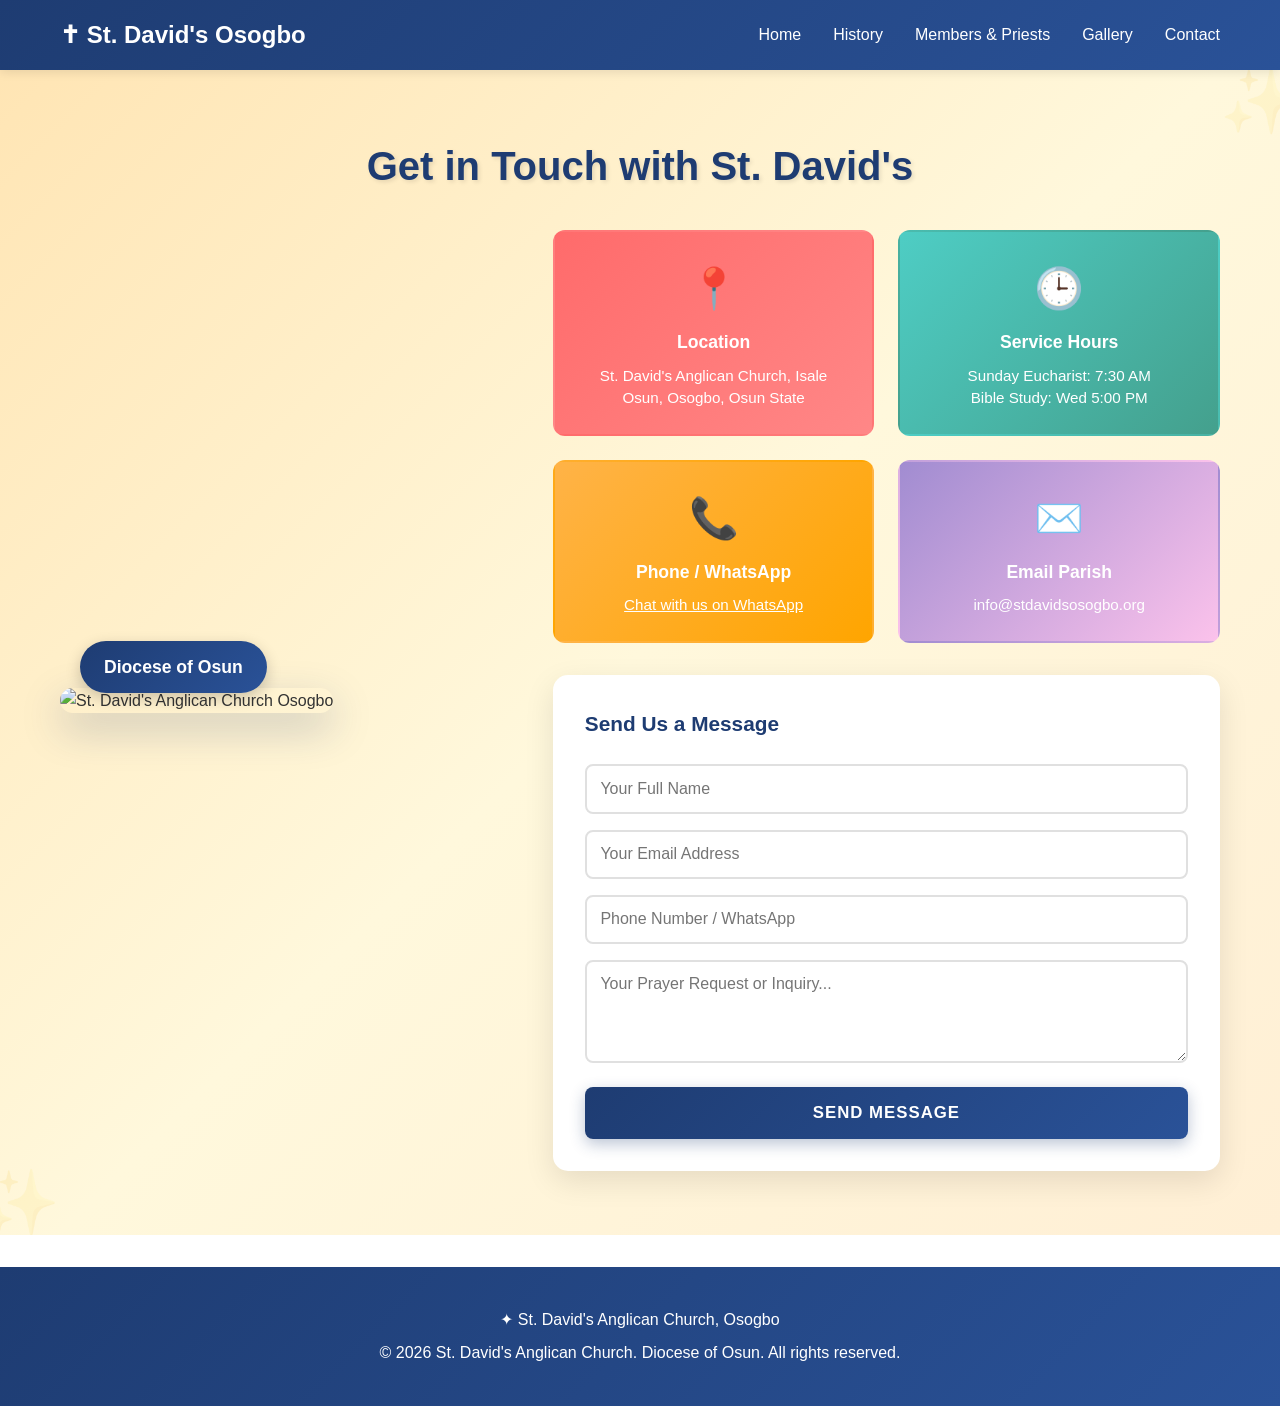
==== contact.html @ afec61a6 "Add missing contact.html with production-ready styling" ====
<!DOCTYPE html>
<html lang="en">
<head>
<meta charset="UTF-8">
<meta name="viewport" content="width=device-width, initial-scale=1.0">
<title>Contact Us — St. David's Anglican Church, Osogbo</title>
<link href="https://fonts.googleapis.com/css2?family=Cormorant+Garamond:ital,wght@0,300;0,400;0,600;1,300;1,400&family=Jost:wght@0,300;0,400;0,500;1,300&display=swap" rel="stylesheet">
<link rel="stylesheet" href="styles.css">
</head>
<body>

<nav class="navbar">
  <div class="nav-container">
    <div class="logo">✝ St. David's Osogbo</div>
    <ul class="nav-links">
      <li><a href="index.html">Home</a></li>
      <li><a href="history.html">History</a></li>
      <li><a href="members.html">Members & Priests</a></li>
      <li><a href="gallery.html">Gallery</a></li>
      <li><a href="contact.html">Contact</a></li>
    </ul>
  </div>
</nav>

<section class="contact">
  <div class="container">
    <h2>Get in Touch with St. David's</h2>
    <div class="contact-wrapper">
      <div class="church-building">
        <img src="https://images.unsplash.com/photo-1543807535-eceef0bc6679?auto=format&fit=crop&w=800&q=80" alt="St. David's Anglican Church Osogbo" class="church-img">
        <div class="church-badge">Diocese of Osun</div>
      </div>
      
      <div class="contact-content">
        <div class="quick-info">
          <div class="info-box info-box-1">
            <div class="info-icon">📍</div>
            <h4>Location</h4>
            <p>St. David's Anglican Church, Isale Osun, Osogbo, Osun State</p>
          </div>
          <div class="info-box info-box-2">
            <div class="info-icon">🕒</div>
            <h4>Service Hours</h4>
            <p>Sunday Eucharist: 7:30 AM<br>Bible Study: Wed 5:00 PM</p>
          </div>
          <div class="info-box info-box-3">
            <div class="info-icon">📞</div>
            <h4>Phone / WhatsApp</h4>
            <p><a href="https://wa.me/2348000000000" target="_blank" style="color:white; text-decoration:underline;">Chat with us on WhatsApp</a></p>
          </div>
          <div class="info-box info-box-4">
            <div class="info-icon">✉️</div>
            <h4>Email Parish</h4>
            <p>info@stdavidsosogbo.org</p>
          </div>
        </div>

        <div class="contact-form-wrapper">
          <h3>Send Us a Message</h3>
          <form class="contact-form" onsubmit="event.preventDefault(); alert('Thank you! Your message has been sent to St. David Parish Office.');">
            <div class="form-group">
              <input type="text" placeholder="Your Full Name" required>
            </div>
            <div class="form-group">
              <input type="email" placeholder="Your Email Address" required>
            </div>
            <div class="form-group">
              <input type="tel" placeholder="Phone Number / WhatsApp">
            </div>
            <div class="form-group">
              <textarea rows="4" placeholder="Your Prayer Request or Inquiry..." required></textarea>
            </div>
            <button type="submit" class="submit-btn-flash">Send Message</button>
          </form>
        </div>
      </div>
    </div>
  </div>
</section>

<footer class="footer">
  <div class="container">
    <p>✦ St. David's Anglican Church, Osogbo</p>
    <p>© 2026 St. David's Anglican Church. Diocese of Osun. All rights reserved.</p>
  </div>
</footer>

</body>
</html>
---- styles.css ----
* {
    margin: 0;
    padding: 0;
    box-sizing: border-box;
}

body {
    font-family: 'Segoe UI', Tahoma, Geneva, Verdana, sans-serif;
    line-height: 1.6;
    color: #333;
}

.container {
    max-width: 1200px;
    margin: 0 auto;
    padding: 0 20px;
}

/* Navigation */
.navbar {
    background: linear-gradient(135deg, #1e3c72 0%, #2a5298 100%);
    color: white;
    padding: 1rem 0;
    position: sticky;
    top: 0;
    z-index: 1000;
    box-shadow: 0 2px 10px rgba(0,0,0,0.1);
}

.nav-container {
    max-width: 1200px;
    margin: 0 auto;
    padding: 0 20px;
    display: flex;
    justify-content: space-between;
    align-items: center;
}

.logo {
    font-size: 1.5rem;
    font-weight: bold;
}

.nav-links {
    display: flex;
    list-style: none;
    gap: 2rem;
}

.nav-links a {
    color: white;
    text-decoration: none;
    transition: opacity 0.3s;
}

.nav-links a:hover {
    opacity: 0.8;
}

/* Hero Section */
.hero {
    display: grid;
    grid-template-columns: 1fr 1fr;
    align-items: center;
    gap: 2rem;
    padding: 4rem 2rem;
    background: #f8f9fa;
    min-height: 500px;
}

.hero-content h1 {
    font-size: 3rem;
    color: #1e3c72;
    margin-bottom: 1rem;
    line-height: 1.2;
}

.hero-content p {
    font-size: 1.3rem;
    color: #666;
    margin-bottom: 2rem;
}

.cta-button {
    background: linear-gradient(135deg, #1e3c72 0%, #2a5298 100%);
    color: white;
    border: none;
    padding: 1rem 2.5rem;
    font-size: 1rem;
    border-radius: 50px;
    cursor: pointer;
    transition: transform 0.3s, box-shadow 0.3s;
}

.cta-button:hover {
    transform: translateY(-2px);
    box-shadow: 0 10px 20px rgba(30, 60, 114, 0.3);
}

.hero-img {
    width: 100%;
    height: 100%;
    object-fit: cover;
    border-radius: 10px;
}

/* About Section */
.about {
    padding: 4rem 2rem;
    background: white;
}

.about h2,
.services h2,
.events h2,
.sermons h2,
.giving h2,
.contact h2 {
    text-align: center;
    font-size: 2.5rem;
    color: #1e3c72;
    margin-bottom: 3rem;
}

.about-grid {
    display: grid;
    grid-template-columns: repeat(auto-fit, minmax(300px, 1fr));
    gap: 2rem;
}

.about-card {
    background: #f8f9fa;
    padding: 2rem;
    border-radius: 10px;
    text-align: center;
    transition: transform 0.3s, box-shadow 0.3s;
}

.about-card:hover {
    transform: translateY(-5px);
    box-shadow: 0 10px 30px rgba(0,0,0,0.1);
}

.about-card h3 {
    color: #2a5298;
    margin-bottom: 1rem;
    font-size: 1.5rem;
}

/* Services Section */
.services {
    padding: 4rem 2rem;
    background: white;
}

.services-grid {
    display: grid;
    grid-template-columns: repeat(auto-fit, minmax(280px, 1fr));
    gap: 2rem;
    margin-bottom: 3rem;
}

.service-card {
    background: linear-gradient(135deg, #1e3c72 0%, #2a5298 100%);
    color: white;
    padding: 2rem;
    border-radius: 10px;
    text-align: center;
    transition: transform 0.3s;
}

.service-card:hover {
    transform: translateY(-5px);
}

.service-card h3 {
    margin-bottom: 1rem;
    font-size: 1.3rem;
}

.location-info {
    background: #f8f9fa;
    padding: 2rem;
    border-radius: 10px;
    text-align: center;
}

.location-info h3 {
    color: #1e3c72;
    margin-bottom: 1rem;
}

.location-info p {
    margin: 0.5rem 0;
    font-size: 1.05rem;
}

.map {
    width: 100%;
    height: 300px;
    border: none;
    border-radius: 10px;
    margin-top: 1.5rem;
}

/* Events Section */
.events {
    padding: 4rem 2rem;
    background: white;
}

.events-grid {
    display: grid;
    grid-template-columns: repeat(auto-fit, minmax(280px, 1fr));
    gap: 2rem;
}

.event-card {
    background: white;
    border: 1px solid #e0e0e0;
    border-radius: 10px;
    overflow: hidden;
    transition: transform 0.3s, box-shadow 0.3s;
}

.event-card:hover {
    transform: translateY(-5px);
    box-shadow: 0 10px 30px rgba(0,0,0,0.1);
}

.event-card img {
    width: 100%;
    height: 200px;
    object-fit: cover;
}

.event-card h3 {
    color: #1e3c72;
    padding: 1.5rem 1.5rem 0.5rem;
    font-size: 1.2rem;
}

.event-card p {
    padding: 0.5rem 1.5rem;
    color: #666;
}

.event-card p:first-of-type {
    color: #2a5298;
    font-weight: bold;
}

/* Sermons Section */
.sermons {
    padding: 4rem 2rem;
    background: #f8f9fa;
}

.sermons-grid {
    display: grid;
    grid-template-columns: repeat(auto-fit, minmax(280px, 1fr));
    gap: 2rem;
}

.sermon-card {
    background: white;
    border-radius: 10px;
    overflow: hidden;
    transition: transform 0.3s, box-shadow 0.3s;
}

.sermon-card:hover {
    transform: translateY(-5px);
    box-shadow: 0 10px 30px rgba(0,0,0,0.1);
}

.sermon-card img {
    width: 100%;
    height: 200px;
    object-fit: cover;
}

.sermon-card h3 {
    color: #1e3c72;
    padding: 1.5rem 1.5rem 0.5rem;
    font-size: 1.2rem;
}

.sermon-card p {
    padding: 0.5rem 1.5rem;
    color: #666;
    font-size: 0.95rem;
}

.sermon-card p strong {
    color: #2a5298;
}

.play-btn {
    background: #2a5298;
    color: white;
    border: none;
    padding: 0.75rem 1.5rem;
    margin: 1rem 1.5rem 1.5rem;
    border-radius: 5px;
    cursor: pointer;
    transition: background 0.3s;
}

.play-btn:hover {
    background: #1e3c72;
}

/* Giving Section */
.giving {
    padding: 4rem 2rem;
    background: white;
}

.giving-intro {
    text-align: center;
    font-size: 1.1rem;
    color: #666;
    margin-bottom: 2rem;
}

.giving-container {
    display: grid;
    grid-template-columns: 1fr 1fr;
    gap: 2rem;
}

.giving-form {
    background: #f8f9fa;
    padding: 2rem;
    border-radius: 10px;
}

.giving-form h3 {
    color: #1e3c72;
    margin-bottom: 1.5rem;
    font-size: 1.3rem;
}

.amount-buttons {
    display: grid;
    grid-template-columns: repeat(5, 1fr);
    gap: 1rem;
    margin-bottom: 1.5rem;
}

.amount-btn {
    background: white;
    border: 2px solid #2a5298;
    color: #2a5298;
    padding: 0.75rem;
    border-radius: 5px;
    cursor: pointer;
    font-weight: bold;
    transition: all 0.3s;
}

.amount-btn:hover {
    background: #2a5298;
    color: white;
}

.giving-form input,
.giving-form select {
    width: 100%;
    padding: 0.75rem;
    margin-bottom: 1rem;
    border: 1px solid #ddd;
    border-radius: 5px;
    font-size: 1rem;
}

.donate-btn {
    width: 100%;
    background: linear-gradient(135deg, #1e3c72 0%, #2a5298 100%);
    color: white;
    padding: 1rem;
    border: none;
    border-radius: 5px;
    font-size: 1rem;
    font-weight: bold;
    cursor: pointer;
    transition: transform 0.3s;
}

.donate-btn:hover {
    transform: translateY(-2px);
}

.giving-info {
    padding: 1rem;
}

.giving-info h3 {
    color: #1e3c72;
    margin-bottom: 1rem;
    font-size: 1.3rem;
}

.giving-info ul {
    list-style: none;
    margin-bottom: 1.5rem;
}

.giving-info li {
    padding: 0.75rem 0;
    color: #666;
    font-size: 1.05rem;
}

.giving-info p {
    color: #666;
    margin: 0.5rem 0;
}

/* FLASHY Contact Section */
.contact {
    padding: 4rem 2rem;
    background: linear-gradient(135deg, #FFE5B4 0%, #FFF8DC 50%, #FFEFD5 100%);
    position: relative;
    overflow: hidden;
}

.contact::before {
    content: '✨';
    position: absolute;
    font-size: 4rem;
    opacity: 0.1;
    top: -20px;
    right: -20px;
    animation: float 3s ease-in-out infinite;
}

.contact::after {
    content: '✨';
    position: absolute;
    font-size: 4rem;
    opacity: 0.1;
    bottom: -20px;
    left: -20px;
    animation: float 3s ease-in-out infinite;
}

@keyframes float {
    0%, 100% { transform: translateY(0px); }
    50% { transform: translateY(-20px); }
}

.contact h2 {
    color: #1e3c72;
    margin-bottom: 2rem;
    text-shadow: 2px 2px 4px rgba(0,0,0,0.1);
    animation: slideDown 0.6s ease-out;
}

@keyframes slideDown {
    from {
        opacity: 0;
        transform: translateY(-20px);
    }
    to {
        opacity: 1;
        transform: translateY(0);
    }
}

.contact-wrapper {
    display: grid;
    grid-template-columns: 1fr 1.5fr;
    gap: 3rem;
    align-items: center;
}

.church-building {
    position: relative;
    animation: slideInLeft 0.8s ease-out;
}

@keyframes slideInLeft {
    from {
        opacity: 0;
        transform: translateX(-50px);
    }
    to {
        opacity: 1;
        transform: translateX(0);
    }
}

.church-img {
    width: 100%;
    height: auto;
    border-radius: 15px;
    box-shadow: 0 15px 40px rgba(30, 60, 114, 0.25);
    transition: transform 0.3s, box-shadow 0.3s;
}

.church-img:hover {
    transform: scale(1.05);
    box-shadow: 0 20px 50px rgba(30, 60, 114, 0.35);
}

.church-badge {
    position: absolute;
    bottom: 20px;
    left: 20px;
    background: linear-gradient(135deg, #1e3c72 0%, #2a5298 100%);
    color: white;
    padding: 0.75rem 1.5rem;
    border-radius: 50px;
    font-weight: bold;
    font-size: 1.1rem;
    box-shadow: 0 5px 15px rgba(0,0,0,0.2);
    animation: pulse 2s ease-in-out infinite;
}

@keyframes pulse {
    0%, 100% {
        transform: scale(1);
    }
    50% {
        transform: scale(1.05);
    }
}

.contact-content {
    animation: slideInRight 0.8s ease-out;
}

@keyframes slideInRight {
    from {
        opacity: 0;
        transform: translateX(50px);
    }
    to {
        opacity: 1;
        transform: translateX(0);
    }
}

/* Quick Info Boxes */
.quick-info {
    display: grid;
    grid-template-columns: repeat(2, 1fr);
    gap: 1.5rem;
    margin-bottom: 2rem;
}

.info-box {
    padding: 1.5rem;
    border-radius: 12px;
    text-align: center;
    transition: all 0.3s;
    border: 2px solid transparent;
    position: relative;
    overflow: hidden;
}

.info-box::before {
    content: '';
    position: absolute;
    top: 0;
    left: -100%;
    width: 100%;
    height: 100%;
    background: rgba(255, 255, 255, 0.1);
    transition: left 0.3s;
    z-index: 0;
}

.info-box:hover::before {
    left: 100%;
}

.info-box > * {
    position: relative;
    z-index: 1;
}

.info-box-1 {
    background: linear-gradient(135deg, #FF6B6B 0%, #FF8787 100%);
    color: white;
}

.info-box-2 {
    background: linear-gradient(135deg, #4ECDC4 0%, #44A08D 100%);
    color: white;
}

.info-box-3 {
    background: linear-gradient(135deg, #FFB347 0%, #FFA500 100%);
    color: white;
}

.info-box-4 {
    background: linear-gradient(135deg, #A18CD1 0%, #FBC2EB 100%);
    color: white;
}

.info-box:hover {
    transform: translateY(-8px);
    box-shadow: 0 15px 30px rgba(0,0,0,0.15);
}

.info-icon {
    font-size: 2.5rem;
    margin-bottom: 0.5rem;
}

.info-box h4 {
    font-size: 1.1rem;
    margin-bottom: 0.5rem;
    font-weight: bold;
}

.info-box p {
    font-size: 0.95rem;
    line-height: 1.5;
}

/* Contact Form */
.contact-form-wrapper {
    background: white;
    padding: 2rem;
    border-radius: 15px;
    box-shadow: 0 10px 30px rgba(0,0,0,0.1);
}

.contact-form-wrapper h3 {
    color: #1e3c72;
    margin-bottom: 1.5rem;
    font-size: 1.3rem;
}

.form-group {
    margin-bottom: 1rem;
}

.contact-form input,
.contact-form textarea {
    width: 100%;
    padding: 0.85rem;
    border: 2px solid #e0e0e0;
    border-radius: 8px;
    font-size: 1rem;
    font-family: inherit;
    transition: all 0.3s;
}

.contact-form input:focus,
.contact-form textarea:focus {
    outline: none;
    border-color: #2a5298;
    box-shadow: 0 0 0 3px rgba(42, 82, 152, 0.1);
}

.submit-btn-flash {
    width: 100%;
    background: linear-gradient(135deg, #1e3c72 0%, #2a5298 100%);
    color: white;
    padding: 1rem;
    border: none;
    border-radius: 8px;
    font-size: 1.05rem;
    font-weight: bold;
    cursor: pointer;
    transition: all 0.3s;
    text-transform: uppercase;
    letter-spacing: 1px;
    box-shadow: 0 5px 15px rgba(30, 60, 114, 0.3);
}

.submit-btn-flash:hover {
    transform: translateY(-3px);
    box-shadow: 0 10px 25px rgba(30, 60, 114, 0.4);
}

.submit-btn-flash:active {
    transform: translateY(-1px);
}

/* Footer */
.footer {
    background: linear-gradient(135deg, #1e3c72 0%, #2a5298 100%);
    color: white;
    text-align: center;
    padding: 2rem;
    margin-top: 2rem;
}

.footer p {
    margin: 0.5rem 0;
}

/* Responsive Design */
@media (max-width: 768px) {
    .hero {
        grid-template-columns: 1fr;
        padding: 2rem;
    }

    .hero-content h1 {
        font-size: 2rem;
    }

    .hero-content p {
        font-size: 1.1rem;
    }

    .nav-links {
        flex-direction: column;
        gap: 1rem;
        font-size: 0.9rem;
    }

    .about h2,
    .services h2,
    .events h2,
    .sermons h2,
    .giving h2,
    .contact h2 {
        font-size: 1.8rem;
    }

    .amount-buttons {
        grid-template-columns: repeat(3, 1fr);
    }

    .giving-container {
        grid-template-columns: 1fr;
    }

    .contact-wrapper {
        grid-template-columns: 1fr;
        gap: 2rem;
    }

    .quick-info {
        grid-template-columns: 1fr;
    }
}

@media (max-width: 480px) {
    .nav-container {
        flex-direction: column;
        gap: 1rem;
    }

    .logo {
        font-size: 1.1rem;
    }

    .hero-content h1 {
        font-size: 1.5rem;
    }

    .amount-buttons {
        grid-template-columns: repeat(2, 1fr);
    }
}
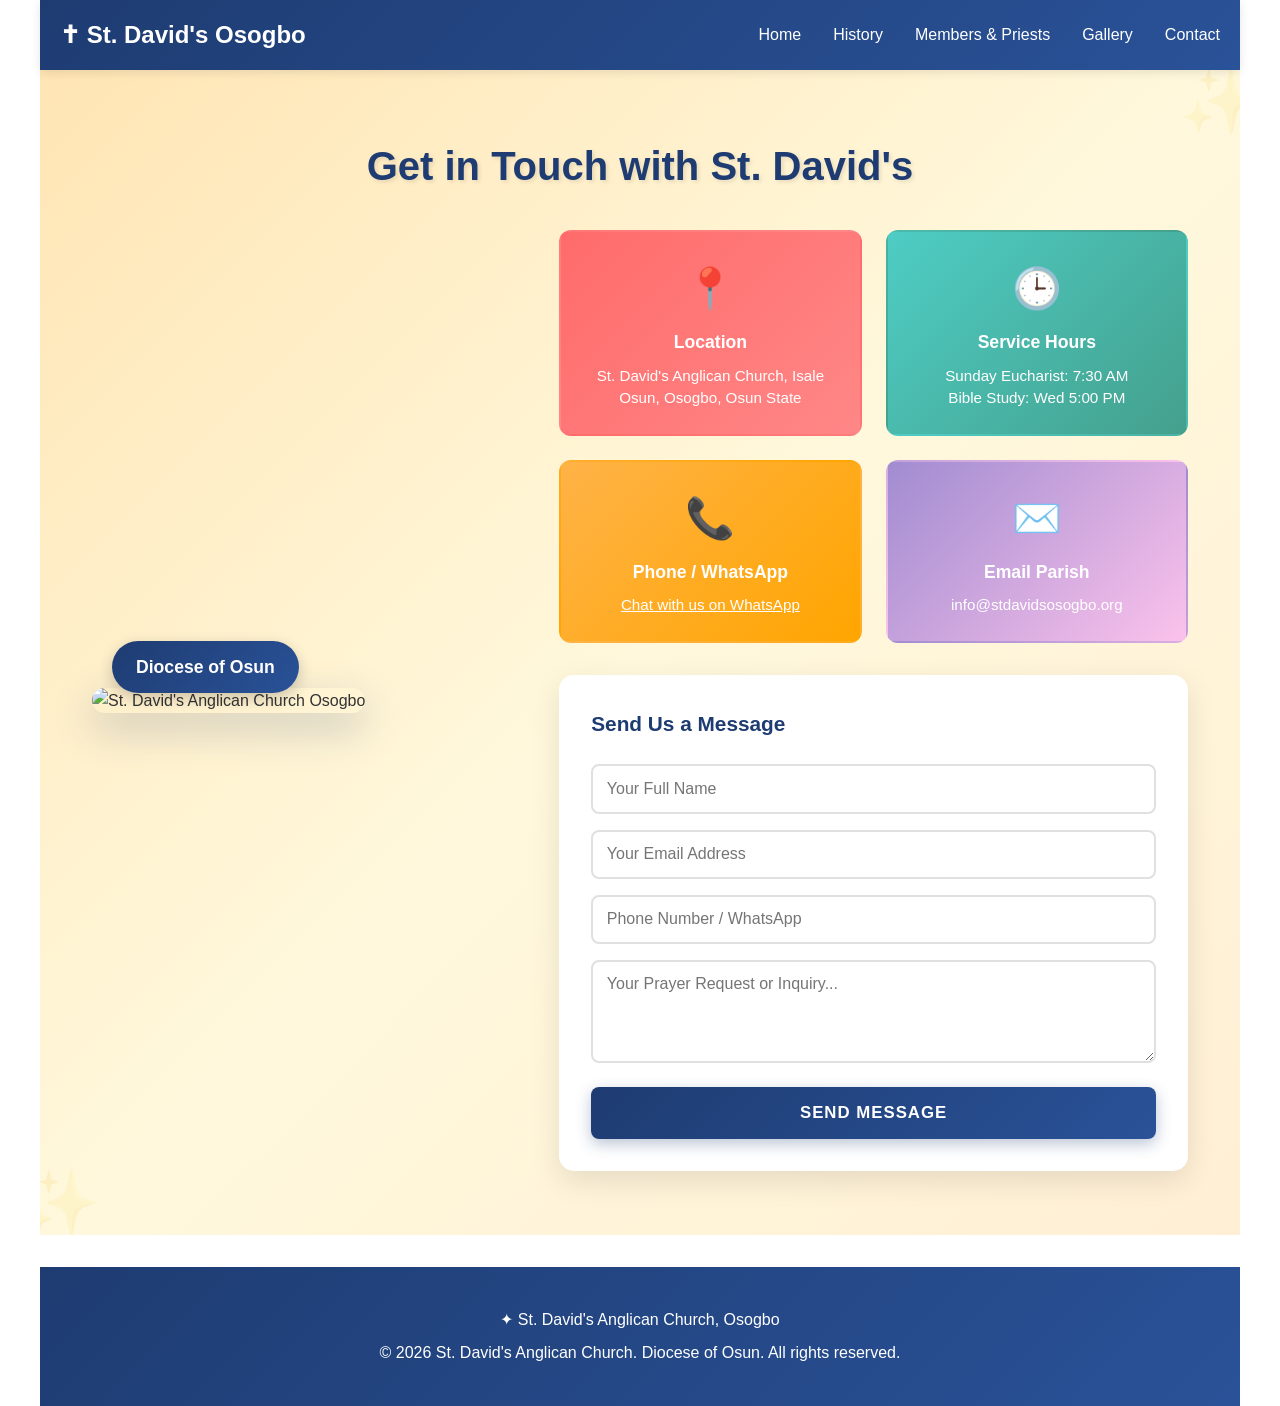
==== commit 216e8363: "Add viewport metadata to contact.html to match fixed desktop view" ====
--- a/contact.html
+++ b/contact.html
@@ -2,7 +2,7 @@
 <html lang="en">
 <head>
 <meta charset="UTF-8">
-<meta name="viewport" content="width=device-width, initial-scale=1.0">
+<meta name="viewport" content="width=device-width, initial-scale=1.0, maximum-scale=1.0, user-scalable=no">
 <title>Contact Us — St. David's Anglican Church, Osogbo</title>
 <link href="https://fonts.googleapis.com/css2?family=Cormorant+Garamond:ital,wght@0,300;0,400;0,600;1,300;1,400&family=Jost:wght@0,300;0,400;0,500;1,300&display=swap" rel="stylesheet">
 <link rel="stylesheet" href="styles.css">
--- a/styles.css
+++ b/styles.css
@@ -8,6 +8,8 @@
     font-family: 'Segoe UI', Tahoma, Geneva, Verdana, sans-serif;
     line-height: 1.6;
     color: #333;
+    width: 1200px;
+    margin: 0 auto;
 }
 
 .container {
@@ -124,7 +126,7 @@
 
 .about-grid {
     display: grid;
-    grid-template-columns: repeat(auto-fit, minmax(300px, 1fr));
+    grid-template-columns: repeat(3, 1fr);
     gap: 2rem;
 }
 
@@ -155,7 +157,7 @@
 
 .services-grid {
     display: grid;
-    grid-template-columns: repeat(auto-fit, minmax(280px, 1fr));
+    grid-template-columns: repeat(3, 1fr);
     gap: 2rem;
     margin-bottom: 3rem;
 }
@@ -211,7 +213,7 @@
 
 .events-grid {
     display: grid;
-    grid-template-columns: repeat(auto-fit, minmax(280px, 1fr));
+    grid-template-columns: repeat(3, 1fr);
     gap: 2rem;
 }
 
@@ -258,7 +260,7 @@
 
 .sermons-grid {
     display: grid;
-    grid-template-columns: repeat(auto-fit, minmax(280px, 1fr));
+    grid-template-columns: repeat(3, 1fr);
     gap: 2rem;
 }
 
@@ -695,71 +697,4 @@
 
 .footer p {
     margin: 0.5rem 0;
-}
-
-/* Responsive Design */
-@media (max-width: 768px) {
-    .hero {
-        grid-template-columns: 1fr;
-        padding: 2rem;
-    }
-
-    .hero-content h1 {
-        font-size: 2rem;
-    }
-
-    .hero-content p {
-        font-size: 1.1rem;
-    }
-
-    .nav-links {
-        flex-direction: column;
-        gap: 1rem;
-        font-size: 0.9rem;
-    }
-
-    .about h2,
-    .services h2,
-    .events h2,
-    .sermons h2,
-    .giving h2,
-    .contact h2 {
-        font-size: 1.8rem;
-    }
-
-    .amount-buttons {
-        grid-template-columns: repeat(3, 1fr);
-    }
-
-    .giving-container {
-        grid-template-columns: 1fr;
-    }
-
-    .contact-wrapper {
-        grid-template-columns: 1fr;
-        gap: 2rem;
-    }
-
-    .quick-info {
-        grid-template-columns: 1fr;
-    }
-}
-
-@media (max-width: 480px) {
-    .nav-container {
-        flex-direction: column;
-        gap: 1rem;
-    }
-
-    .logo {
-        font-size: 1.1rem;
-    }
-
-    .hero-content h1 {
-        font-size: 1.5rem;
-    }
-
-    .amount-buttons {
-        grid-template-columns: repeat(2, 1fr);
-    }
 }
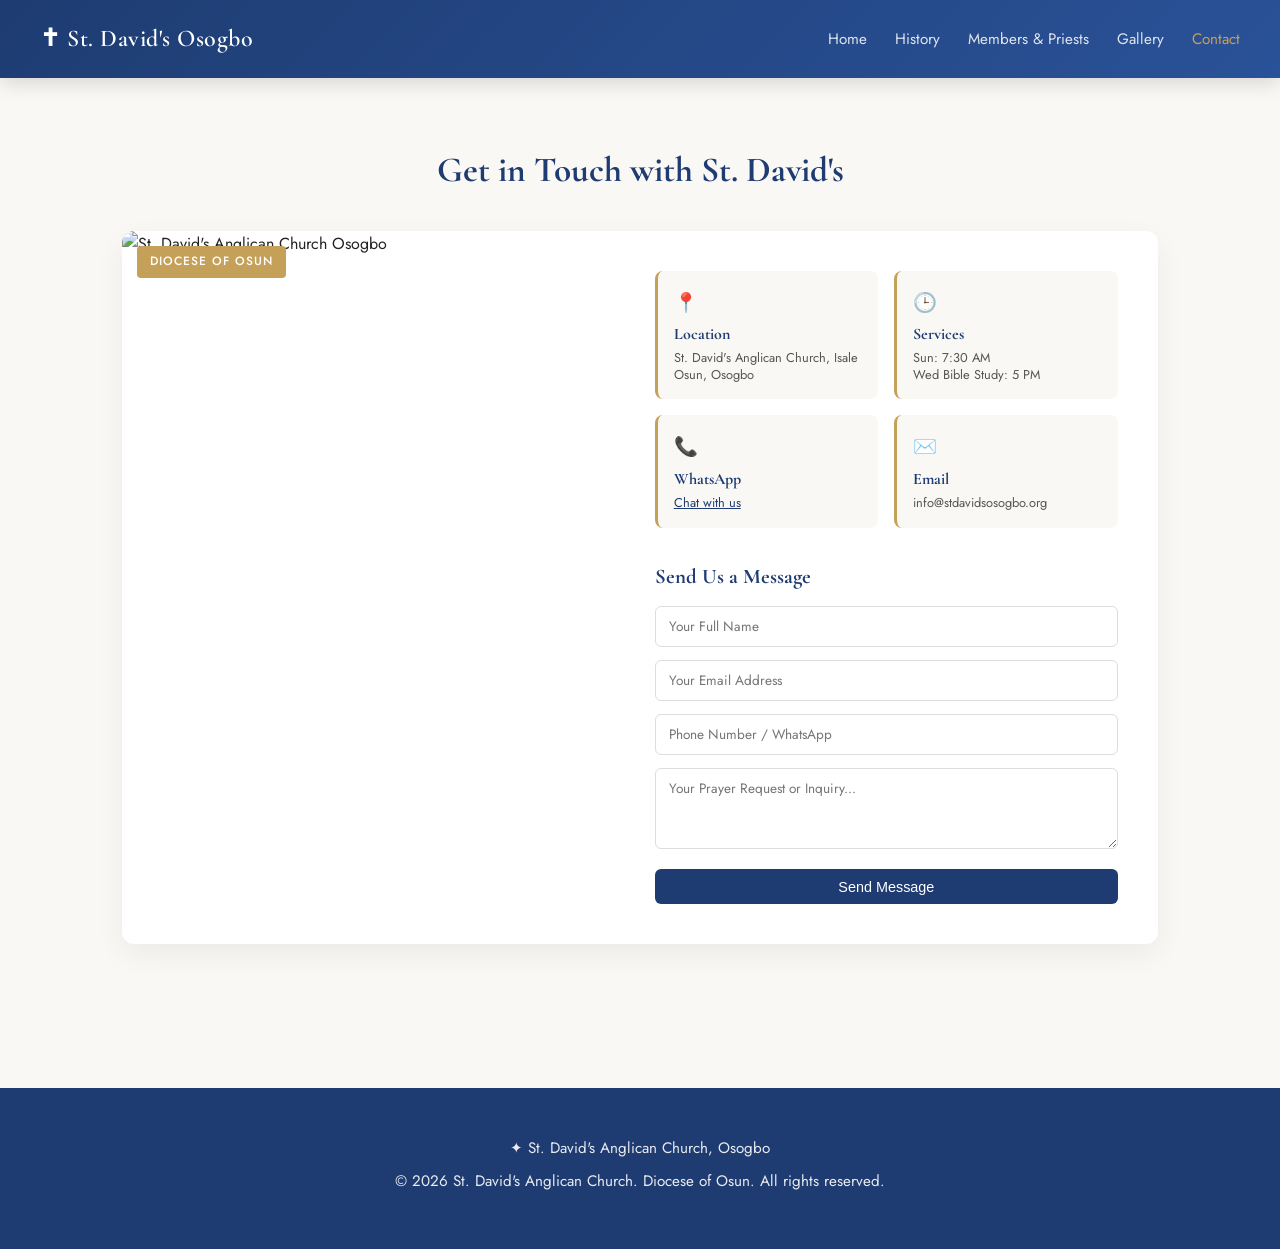
==== commit 081cec41: "Fix contact layout UI and ensure all 5 pages have unified nav and home linking" ====
--- a/contact.html
+++ b/contact.html
@@ -6,24 +6,48 @@
 <title>Contact Us — St. David's Anglican Church, Osogbo</title>
 <link href="https://fonts.googleapis.com/css2?family=Cormorant+Garamond:ital,wght@0,300;0,400;0,600;1,300;1,400&family=Jost:wght@0,300;0,400;0,500;1,300&display=swap" rel="stylesheet">
 <link rel="stylesheet" href="styles.css">
+<style>
+  .contact { padding: 4rem 0; background: var(--cream); }
+  .contact h2 { text-align: center; font-family: 'Cormorant Garamond', serif; font-size: 2.2rem; color: var(--primary); margin-bottom: 2rem; }
+  .contact-wrapper { display: grid; grid-template-columns: 1fr 1.2fr; gap: 2.5rem; background: white; border-radius: 12px; overflow: hidden; box-shadow: 0 10px 30px rgba(0,0,0,0.06); }
+  .church-building { position: relative; min-height: 350px; }
+  .church-img { width: 100%; height: 100%; object-fit: cover; }
+  .church-badge { position: absolute; top: 15px; left: 15px; background: var(--gold); color: white; padding: 0.4rem 0.8rem; border-radius: 4px; font-weight: 500; font-size: 0.75rem; letter-spacing: 1px; text-transform: uppercase; }
+  .contact-content { padding: 2.5rem; }
+  .quick-info { display: grid; grid-template-columns: 1fr 1fr; gap: 1rem; margin-bottom: 2rem; }
+  .info-box { background: var(--cream); padding: 1rem; border-radius: 8px; border-left: 3px solid var(--gold); }
+  .info-icon { font-size: 1.2rem; margin-bottom: 0.3rem; }
+  .info-box h4 { font-family: 'Cormorant Garamond', serif; font-size: 1rem; color: var(--primary); margin-bottom: 0.15rem; }
+  .info-box p { font-size: 0.8rem; color: var(--mid); line-height: 1.3; }
+  .contact-form-wrapper h3 { font-family: 'Cormorant Garamond', serif; font-size: 1.3rem; color: var(--primary); margin-bottom: 0.8rem; }
+  .contact-form .form-group { margin-bottom: 0.8rem; }
+  .contact-form input, .contact-form textarea { width: 100%; padding: 0.6rem 0.8rem; border: 1px solid #ddd; border-radius: 6px; font-family: 'Jost', sans-serif; font-size: 0.85rem; }
+  .contact-form input:focus, .contact-form textarea:focus { outline: none; border-color: var(--primary); }
+  .submit-btn-flash { background: var(--primary); color: white; border: none; padding: 0.6rem 1.5rem; border-radius: 6px; font-weight: 500; cursor: pointer; font-size: 0.9rem; transition: background 0.3s; width: 100%; }
+  .submit-btn-flash:hover { background: var(--secondary); }
+  @media(max-width: 900px) {
+    .contact-wrapper { grid-template-columns: 1fr; }
+    .contact-content { padding: 1.5rem; }
+  }
+</style>
 </head>
 <body>
 
 <nav class="navbar">
   <div class="nav-container">
-    <div class="logo">✝ St. David's Osogbo</div>
+    <div class="logo"><a href="index.html" style="color:white; text-decoration:none;">✝ St. David's Osogbo</a></div>
     <ul class="nav-links">
       <li><a href="index.html">Home</a></li>
       <li><a href="history.html">History</a></li>
       <li><a href="members.html">Members & Priests</a></li>
       <li><a href="gallery.html">Gallery</a></li>
-      <li><a href="contact.html">Contact</a></li>
+      <li><a href="contact.html" class="active">Contact</a></li>
     </ul>
   </div>
 </nav>
 
 <section class="contact">
-  <div class="container">
+  <div class="container" style="max-width: 1100px;">
     <h2>Get in Touch with St. David's</h2>
     <div class="contact-wrapper">
       <div class="church-building">
@@ -33,31 +57,31 @@
       
       <div class="contact-content">
         <div class="quick-info">
-          <div class="info-box info-box-1">
+          <div class="info-box">
             <div class="info-icon">📍</div>
             <h4>Location</h4>
-            <p>St. David's Anglican Church, Isale Osun, Osogbo, Osun State</p>
+            <p>St. David's Anglican Church, Isale Osun, Osogbo</p>
           </div>
-          <div class="info-box info-box-2">
+          <div class="info-box">
             <div class="info-icon">🕒</div>
-            <h4>Service Hours</h4>
-            <p>Sunday Eucharist: 7:30 AM<br>Bible Study: Wed 5:00 PM</p>
+            <h4>Services</h4>
+            <p>Sun: 7:30 AM<br>Wed Bible Study: 5 PM</p>
           </div>
-          <div class="info-box info-box-3">
+          <div class="info-box">
             <div class="info-icon">📞</div>
-            <h4>Phone / WhatsApp</h4>
-            <p><a href="https://wa.me/2348000000000" target="_blank" style="color:white; text-decoration:underline;">Chat with us on WhatsApp</a></p>
+            <h4>WhatsApp</h4>
+            <p><a href="https://wa.me/2348000000000" target="_blank" style="color:var(--primary); text-decoration:underline;">Chat with us</a></p>
           </div>
-          <div class="info-box info-box-4">
+          <div class="info-box">
             <div class="info-icon">✉️</div>
-            <h4>Email Parish</h4>
+            <h4>Email</h4>
             <p>info@stdavidsosogbo.org</p>
           </div>
         </div>
 
         <div class="contact-form-wrapper">
           <h3>Send Us a Message</h3>
-          <form class="contact-form" onsubmit="event.preventDefault(); alert('Thank you! Your message has been sent to St. David Parish Office.');">
+          <form class="contact-form" onsubmit="event.preventDefault(); alert('Thank you! Your message has been sent.');">
             <div class="form-group">
               <input type="text" placeholder="Your Full Name" required>
             </div>
@@ -68,7 +92,7 @@
               <input type="tel" placeholder="Phone Number / WhatsApp">
             </div>
             <div class="form-group">
-              <textarea rows="4" placeholder="Your Prayer Request or Inquiry..." required></textarea>
+              <textarea rows="3" placeholder="Your Prayer Request or Inquiry..." required></textarea>
             </div>
             <button type="submit" class="submit-btn-flash">Send Message</button>
           </form>
@@ -86,4 +110,4 @@
 </footer>
 
 </body>
-</html>
+</html>
--- a/styles.css
+++ b/styles.css
@@ -1,700 +1,251 @@
+/* Shared styles for Church-demo */
+:root {
+  --primary: #1e3c72;
+  --secondary: #2a5298;
+  --gold: #c5a059;
+  --cream: #faf8f5;
+  --dark: #222222;
+  --mid: #555555;
+}
+
 * {
-    margin: 0;
-    padding: 0;
-    box-sizing: border-box;
+  box-sizing: border-box;
+  margin: 0;
+  padding: 0;
 }
 
 body {
-    font-family: 'Segoe UI', Tahoma, Geneva, Verdana, sans-serif;
-    line-height: 1.6;
-    color: #333;
-    width: 1200px;
-    margin: 0 auto;
+  font-family: 'Jost', sans-serif;
+  background-color: var(--cream);
+  color: var(--dark);
+  line-height: 1.6;
+}
+
+.navbar {
+  background: linear-gradient(135deg, var(--primary) 0%, var(--secondary) 100%);
+  padding: 1.25rem 2rem;
+  color: white;
+  box-shadow: 0 4px 20px rgba(0,0,0,0.15);
+  position: sticky;
+  top: 0;
+  z-index: 1000;
+}
+
+.nav-container {
+  max-width: 1200px;
+  margin: 0 auto;
+  display: flex;
+  justify-content: space-between;
+  align-items: center;
+}
+
+.logo {
+  font-family: 'Cormorant Garamond', serif;
+  font-size: 1.5rem;
+  font-weight: 600;
+  letter-spacing: 0.5px;
+  cursor: pointer;
+}
+
+.logo a {
+  color: white;
+  text-decoration: none;
+}
+
+.nav-links {
+  display: flex;
+  list-style: none;
+  gap: 1.75rem;
+}
+
+.nav-links a {
+  color: rgba(255,255,255,0.85);
+  text-decoration: none;
+  font-weight: 400;
+  font-size: 0.95rem;
+  transition: color 0.3s;
+}
+
+.nav-links a:hover, .nav-links a.active {
+  color: var(--gold);
 }
 
 .container {
-    max-width: 1200px;
-    margin: 0 auto;
-    padding: 0 20px;
-}
-
-/* Navigation */
-.navbar {
-    background: linear-gradient(135deg, #1e3c72 0%, #2a5298 100%);
-    color: white;
-    padding: 1rem 0;
-    position: sticky;
-    top: 0;
-    z-index: 1000;
-    box-shadow: 0 2px 10px rgba(0,0,0,0.1);
-}
-
-.nav-container {
-    max-width: 1200px;
-    margin: 0 auto;
-    padding: 0 20px;
-    display: flex;
-    justify-content: space-between;
-    align-items: center;
-}
-
-.logo {
-    font-size: 1.5rem;
-    font-weight: bold;
-}
-
-.nav-links {
-    display: flex;
-    list-style: none;
-    gap: 2rem;
-}
-
-.nav-links a {
-    color: white;
-    text-decoration: none;
-    transition: opacity 0.3s;
-}
-
-.nav-links a:hover {
-    opacity: 0.8;
-}
-
-/* Hero Section */
+  max-width: 1200px;
+  margin: 0 auto;
+  padding: 0 2rem;
+}
+
 .hero {
-    display: grid;
-    grid-template-columns: 1fr 1fr;
-    align-items: center;
-    gap: 2rem;
-    padding: 4rem 2rem;
-    background: #f8f9fa;
-    min-height: 500px;
-}
-
-.hero-content h1 {
-    font-size: 3rem;
-    color: #1e3c72;
-    margin-bottom: 1rem;
-    line-height: 1.2;
-}
-
-.hero-content p {
-    font-size: 1.3rem;
-    color: #666;
-    margin-bottom: 2rem;
-}
-
-.cta-button {
-    background: linear-gradient(135deg, #1e3c72 0%, #2a5298 100%);
-    color: white;
-    border: none;
-    padding: 1rem 2.5rem;
-    font-size: 1rem;
-    border-radius: 50px;
-    cursor: pointer;
-    transition: transform 0.3s, box-shadow 0.3s;
-}
-
-.cta-button:hover {
-    transform: translateY(-2px);
-    box-shadow: 0 10px 20px rgba(30, 60, 114, 0.3);
-}
-
-.hero-img {
-    width: 100%;
-    height: 100%;
-    object-fit: cover;
-    border-radius: 10px;
-}
-
-/* About Section */
+  background: linear-gradient(135deg, #1e3c72 0%, #2a5298 100%);
+  color: white;
+  text-align: center;
+  padding: 5rem 2rem;
+}
+
 .about {
-    padding: 4rem 2rem;
-    background: white;
-}
-
-.about h2,
-.services h2,
-.events h2,
-.sermons h2,
-.giving h2,
+  padding: 5rem 0;
+  background: white;
+}
+
+.about-grid {
+  display: grid;
+  grid-template-columns: 1.2fr 1fr;
+  gap: 3rem;
+  align-items: center;
+}
+
+.contact {
+  padding: 5rem 0;
+}
+
 .contact h2 {
-    text-align: center;
-    font-size: 2.5rem;
-    color: #1e3c72;
-    margin-bottom: 3rem;
-}
-
-.about-grid {
-    display: grid;
-    grid-template-columns: repeat(3, 1fr);
-    gap: 2rem;
-}
-
-.about-card {
-    background: #f8f9fa;
-    padding: 2rem;
-    border-radius: 10px;
-    text-align: center;
-    transition: transform 0.3s, box-shadow 0.3s;
-}
-
-.about-card:hover {
-    transform: translateY(-5px);
-    box-shadow: 0 10px 30px rgba(0,0,0,0.1);
-}
-
-.about-card h3 {
-    color: #2a5298;
-    margin-bottom: 1rem;
-    font-size: 1.5rem;
-}
-
-/* Services Section */
-.services {
-    padding: 4rem 2rem;
-    background: white;
-}
-
-.services-grid {
-    display: grid;
-    grid-template-columns: repeat(3, 1fr);
-    gap: 2rem;
-    margin-bottom: 3rem;
-}
-
-.service-card {
-    background: linear-gradient(135deg, #1e3c72 0%, #2a5298 100%);
-    color: white;
-    padding: 2rem;
-    border-radius: 10px;
-    text-align: center;
-    transition: transform 0.3s;
-}
-
-.service-card:hover {
-    transform: translateY(-5px);
-}
-
-.service-card h3 {
-    margin-bottom: 1rem;
-    font-size: 1.3rem;
-}
-
-.location-info {
-    background: #f8f9fa;
-    padding: 2rem;
-    border-radius: 10px;
-    text-align: center;
-}
-
-.location-info h3 {
-    color: #1e3c72;
-    margin-bottom: 1rem;
-}
-
-.location-info p {
-    margin: 0.5rem 0;
-    font-size: 1.05rem;
-}
-
-.map {
-    width: 100%;
-    height: 300px;
-    border: none;
-    border-radius: 10px;
-    margin-top: 1.5rem;
-}
-
-/* Events Section */
-.events {
-    padding: 4rem 2rem;
-    background: white;
-}
-
-.events-grid {
-    display: grid;
-    grid-template-columns: repeat(3, 1fr);
-    gap: 2rem;
-}
-
-.event-card {
-    background: white;
-    border: 1px solid #e0e0e0;
-    border-radius: 10px;
-    overflow: hidden;
-    transition: transform 0.3s, box-shadow 0.3s;
-}
-
-.event-card:hover {
-    transform: translateY(-5px);
-    box-shadow: 0 10px 30px rgba(0,0,0,0.1);
-}
-
-.event-card img {
-    width: 100%;
-    height: 200px;
-    object-fit: cover;
-}
-
-.event-card h3 {
-    color: #1e3c72;
-    padding: 1.5rem 1.5rem 0.5rem;
-    font-size: 1.2rem;
-}
-
-.event-card p {
-    padding: 0.5rem 1.5rem;
-    color: #666;
-}
-
-.event-card p:first-of-type {
-    color: #2a5298;
-    font-weight: bold;
-}
-
-/* Sermons Section */
-.sermons {
-    padding: 4rem 2rem;
-    background: #f8f9fa;
-}
-
-.sermons-grid {
-    display: grid;
-    grid-template-columns: repeat(3, 1fr);
-    gap: 2rem;
-}
-
-.sermon-card {
-    background: white;
-    border-radius: 10px;
-    overflow: hidden;
-    transition: transform 0.3s, box-shadow 0.3s;
-}
-
-.sermon-card:hover {
-    transform: translateY(-5px);
-    box-shadow: 0 10px 30px rgba(0,0,0,0.1);
-}
-
-.sermon-card img {
-    width: 100%;
-    height: 200px;
-    object-fit: cover;
-}
-
-.sermon-card h3 {
-    color: #1e3c72;
-    padding: 1.5rem 1.5rem 0.5rem;
-    font-size: 1.2rem;
-}
-
-.sermon-card p {
-    padding: 0.5rem 1.5rem;
-    color: #666;
-    font-size: 0.95rem;
-}
-
-.sermon-card p strong {
-    color: #2a5298;
-}
-
-.play-btn {
-    background: #2a5298;
-    color: white;
-    border: none;
-    padding: 0.75rem 1.5rem;
-    margin: 1rem 1.5rem 1.5rem;
-    border-radius: 5px;
-    cursor: pointer;
-    transition: background 0.3s;
-}
-
-.play-btn:hover {
-    background: #1e3c72;
-}
-
-/* Giving Section */
-.giving {
-    padding: 4rem 2rem;
-    background: white;
-}
-
-.giving-intro {
-    text-align: center;
-    font-size: 1.1rem;
-    color: #666;
-    margin-bottom: 2rem;
-}
-
-.giving-container {
-    display: grid;
-    grid-template-columns: 1fr 1fr;
-    gap: 2rem;
-}
-
-.giving-form {
-    background: #f8f9fa;
-    padding: 2rem;
-    border-radius: 10px;
-}
-
-.giving-form h3 {
-    color: #1e3c72;
-    margin-bottom: 1.5rem;
-    font-size: 1.3rem;
-}
-
-.amount-buttons {
-    display: grid;
-    grid-template-columns: repeat(5, 1fr);
-    gap: 1rem;
-    margin-bottom: 1.5rem;
-}
-
-.amount-btn {
-    background: white;
-    border: 2px solid #2a5298;
-    color: #2a5298;
-    padding: 0.75rem;
-    border-radius: 5px;
-    cursor: pointer;
-    font-weight: bold;
-    transition: all 0.3s;
-}
-
-.amount-btn:hover {
-    background: #2a5298;
-    color: white;
-}
-
-.giving-form input,
-.giving-form select {
-    width: 100%;
-    padding: 0.75rem;
-    margin-bottom: 1rem;
-    border: 1px solid #ddd;
-    border-radius: 5px;
-    font-size: 1rem;
-}
-
-.donate-btn {
-    width: 100%;
-    background: linear-gradient(135deg, #1e3c72 0%, #2a5298 100%);
-    color: white;
-    padding: 1rem;
-    border: none;
-    border-radius: 5px;
-    font-size: 1rem;
-    font-weight: bold;
-    cursor: pointer;
-    transition: transform 0.3s;
-}
-
-.donate-btn:hover {
-    transform: translateY(-2px);
-}
-
-.giving-info {
-    padding: 1rem;
-}
-
-.giving-info h3 {
-    color: #1e3c72;
-    margin-bottom: 1rem;
-    font-size: 1.3rem;
-}
-
-.giving-info ul {
-    list-style: none;
-    margin-bottom: 1.5rem;
-}
-
-.giving-info li {
-    padding: 0.75rem 0;
-    color: #666;
-    font-size: 1.05rem;
-}
-
-.giving-info p {
-    color: #666;
-    margin: 0.5rem 0;
-}
-
-/* FLASHY Contact Section */
-.contact {
-    padding: 4rem 2rem;
-    background: linear-gradient(135deg, #FFE5B4 0%, #FFF8DC 50%, #FFEFD5 100%);
-    position: relative;
-    overflow: hidden;
-}
-
-.contact::before {
-    content: '✨';
-    position: absolute;
-    font-size: 4rem;
-    opacity: 0.1;
-    top: -20px;
-    right: -20px;
-    animation: float 3s ease-in-out infinite;
-}
-
-.contact::after {
-    content: '✨';
-    position: absolute;
-    font-size: 4rem;
-    opacity: 0.1;
-    bottom: -20px;
-    left: -20px;
-    animation: float 3s ease-in-out infinite;
-}
-
-@keyframes float {
-    0%, 100% { transform: translateY(0px); }
-    50% { transform: translateY(-20px); }
-}
-
-.contact h2 {
-    color: #1e3c72;
-    margin-bottom: 2rem;
-    text-shadow: 2px 2px 4px rgba(0,0,0,0.1);
-    animation: slideDown 0.6s ease-out;
-}
-
-@keyframes slideDown {
-    from {
-        opacity: 0;
-        transform: translateY(-20px);
-    }
-    to {
-        opacity: 1;
-        transform: translateY(0);
-    }
+  text-align: center;
+  font-family: 'Cormorant Garamond', serif;
+  font-size: 2.5rem;
+  color: var(--primary);
+  margin-bottom: 3rem;
 }
 
 .contact-wrapper {
-    display: grid;
-    grid-template-columns: 1fr 1.5fr;
-    gap: 3rem;
-    align-items: center;
+  display: grid;
+  grid-template-columns: 1fr 1fr;
+  gap: 3rem;
+  background: white;
+  border-radius: 12px;
+  overflow: hidden;
+  box-shadow: 0 10px 30px rgba(0,0,0,0.06);
 }
 
 .church-building {
-    position: relative;
-    animation: slideInLeft 0.8s ease-out;
-}
-
-@keyframes slideInLeft {
-    from {
-        opacity: 0;
-        transform: translateX(-50px);
-    }
-    to {
-        opacity: 1;
-        transform: translateX(0);
-    }
+  position: relative;
+  min-height: 400px;
 }
 
 .church-img {
-    width: 100%;
-    height: auto;
-    border-radius: 15px;
-    box-shadow: 0 15px 40px rgba(30, 60, 114, 0.25);
-    transition: transform 0.3s, box-shadow 0.3s;
-}
-
-.church-img:hover {
-    transform: scale(1.05);
-    box-shadow: 0 20px 50px rgba(30, 60, 114, 0.35);
+  width: 100%;
+  height: 100%;
+  object-fit: cover;
 }
 
 .church-badge {
-    position: absolute;
-    bottom: 20px;
-    left: 20px;
-    background: linear-gradient(135deg, #1e3c72 0%, #2a5298 100%);
-    color: white;
-    padding: 0.75rem 1.5rem;
-    border-radius: 50px;
-    font-weight: bold;
-    font-size: 1.1rem;
-    box-shadow: 0 5px 15px rgba(0,0,0,0.2);
-    animation: pulse 2s ease-in-out infinite;
-}
-
-@keyframes pulse {
-    0%, 100% {
-        transform: scale(1);
-    }
-    50% {
-        transform: scale(1.05);
-    }
+  position: absolute;
+  top: 20px;
+  left: 20px;
+  background: var(--gold);
+  color: white;
+  padding: 0.5rem 1rem;
+  border-radius: 4px;
+  font-weight: 500;
+  font-size: 0.85rem;
+  letter-spacing: 1px;
+  text-transform: uppercase;
 }
 
 .contact-content {
-    animation: slideInRight 0.8s ease-out;
-}
-
-@keyframes slideInRight {
-    from {
-        opacity: 0;
-        transform: translateX(50px);
-    }
-    to {
-        opacity: 1;
-        transform: translateX(0);
-    }
-}
-
-/* Quick Info Boxes */
+  padding: 3rem;
+}
+
 .quick-info {
-    display: grid;
-    grid-template-columns: repeat(2, 1fr);
-    gap: 1.5rem;
-    margin-bottom: 2rem;
+  display: grid;
+  grid-template-columns: 1fr 1fr;
+  gap: 1.5rem;
+  margin-bottom: 2.5rem;
 }
 
 .info-box {
-    padding: 1.5rem;
-    border-radius: 12px;
-    text-align: center;
-    transition: all 0.3s;
-    border: 2px solid transparent;
-    position: relative;
-    overflow: hidden;
-}
-
-.info-box::before {
-    content: '';
-    position: absolute;
-    top: 0;
-    left: -100%;
-    width: 100%;
-    height: 100%;
-    background: rgba(255, 255, 255, 0.1);
-    transition: left 0.3s;
-    z-index: 0;
-}
-
-.info-box:hover::before {
-    left: 100%;
-}
-
-.info-box > * {
-    position: relative;
-    z-index: 1;
-}
-
-.info-box-1 {
-    background: linear-gradient(135deg, #FF6B6B 0%, #FF8787 100%);
-    color: white;
-}
-
-.info-box-2 {
-    background: linear-gradient(135deg, #4ECDC4 0%, #44A08D 100%);
-    color: white;
-}
-
-.info-box-3 {
-    background: linear-gradient(135deg, #FFB347 0%, #FFA500 100%);
-    color: white;
-}
-
-.info-box-4 {
-    background: linear-gradient(135deg, #A18CD1 0%, #FBC2EB 100%);
-    color: white;
-}
-
-.info-box:hover {
-    transform: translateY(-8px);
-    box-shadow: 0 15px 30px rgba(0,0,0,0.15);
+  background: var(--cream);
+  padding: 1.25rem;
+  border-radius: 8px;
+  border-left: 3px solid var(--gold);
 }
 
 .info-icon {
-    font-size: 2.5rem;
-    margin-bottom: 0.5rem;
+  font-size: 1.5rem;
+  margin-bottom: 0.5rem;
 }
 
 .info-box h4 {
-    font-size: 1.1rem;
-    margin-bottom: 0.5rem;
-    font-weight: bold;
+  font-family: 'Cormorant Garamond', serif;
+  font-size: 1.1rem;
+  color: var(--primary);
+  margin-bottom: 0.25rem;
 }
 
 .info-box p {
-    font-size: 0.95rem;
-    line-height: 1.5;
-}
-
-/* Contact Form */
-.contact-form-wrapper {
-    background: white;
-    padding: 2rem;
-    border-radius: 15px;
-    box-shadow: 0 10px 30px rgba(0,0,0,0.1);
+  font-size: 0.85rem;
+  color: var(--mid);
+  line-height: 1.4;
 }
 
 .contact-form-wrapper h3 {
-    color: #1e3c72;
-    margin-bottom: 1.5rem;
-    font-size: 1.3rem;
-}
-
-.form-group {
-    margin-bottom: 1rem;
+  font-family: 'Cormorant Garamond', serif;
+  font-size: 1.5rem;
+  color: var(--primary);
+  margin-bottom: 1rem;
+}
+
+.contact-form .form-group {
+  margin-bottom: 1rem;
 }
 
 .contact-form input,
 .contact-form textarea {
-    width: 100%;
-    padding: 0.85rem;
-    border: 2px solid #e0e0e0;
-    border-radius: 8px;
-    font-size: 1rem;
-    font-family: inherit;
-    transition: all 0.3s;
+  width: 100%;
+  padding: 0.75rem 1rem;
+  border: 1px solid #ddd;
+  border-radius: 6px;
+  font-family: 'Jost', sans-serif;
+  font-size: 0.95rem;
 }
 
 .contact-form input:focus,
 .contact-form textarea:focus {
-    outline: none;
-    border-color: #2a5298;
-    box-shadow: 0 0 0 3px rgba(42, 82, 152, 0.1);
+  outline: none;
+  border-color: var(--primary);
 }
 
 .submit-btn-flash {
-    width: 100%;
-    background: linear-gradient(135deg, #1e3c72 0%, #2a5298 100%);
-    color: white;
+  background: var(--primary);
+  color: white;
+  border: none;
+  padding: 0.75rem 2rem;
+  border-radius: 6px;
+  font-weight: 500;
+  cursor: pointer;
+  transition: background 0.3s;
+}
+
+.submit-btn-flash:hover {
+  background: var(--secondary);
+}
+
+.footer {
+  background: var(--primary);
+  color: white;
+  text-align: center;
+  padding: 3rem 1rem;
+  margin-top: 5rem;
+}
+
+.footer p {
+  margin-bottom: 0.5rem;
+  font-size: 0.95rem;
+  opacity: 0.9;
+}
+
+@media(max-width: 900px) {
+  .about-grid, .contact-wrapper {
+    grid-template-columns: 1fr;
+  }
+  .hero h1 {
+    font-size: 2.2rem !important;
+  }
+  .navbar {
     padding: 1rem;
-    border: none;
-    border-radius: 8px;
-    font-size: 1.05rem;
-    font-weight: bold;
-    cursor: pointer;
-    transition: all 0.3s;
-    text-transform: uppercase;
-    letter-spacing: 1px;
-    box-shadow: 0 5px 15px rgba(30, 60, 114, 0.3);
-}
-
-.submit-btn-flash:hover {
-    transform: translateY(-3px);
-    box-shadow: 0 10px 25px rgba(30, 60, 114, 0.4);
-}
-
-.submit-btn-flash:active {
-    transform: translateY(-1px);
-}
-
-/* Footer */
-.footer {
-    background: linear-gradient(135deg, #1e3c72 0%, #2a5298 100%);
-    color: white;
-    text-align: center;
-    padding: 2rem;
-    margin-top: 2rem;
-}
-
-.footer p {
-    margin: 0.5rem 0;
-}+  }
+  .nav-links {
+    gap: 1rem;
+    font-size: 0.85rem;
+  }
+}
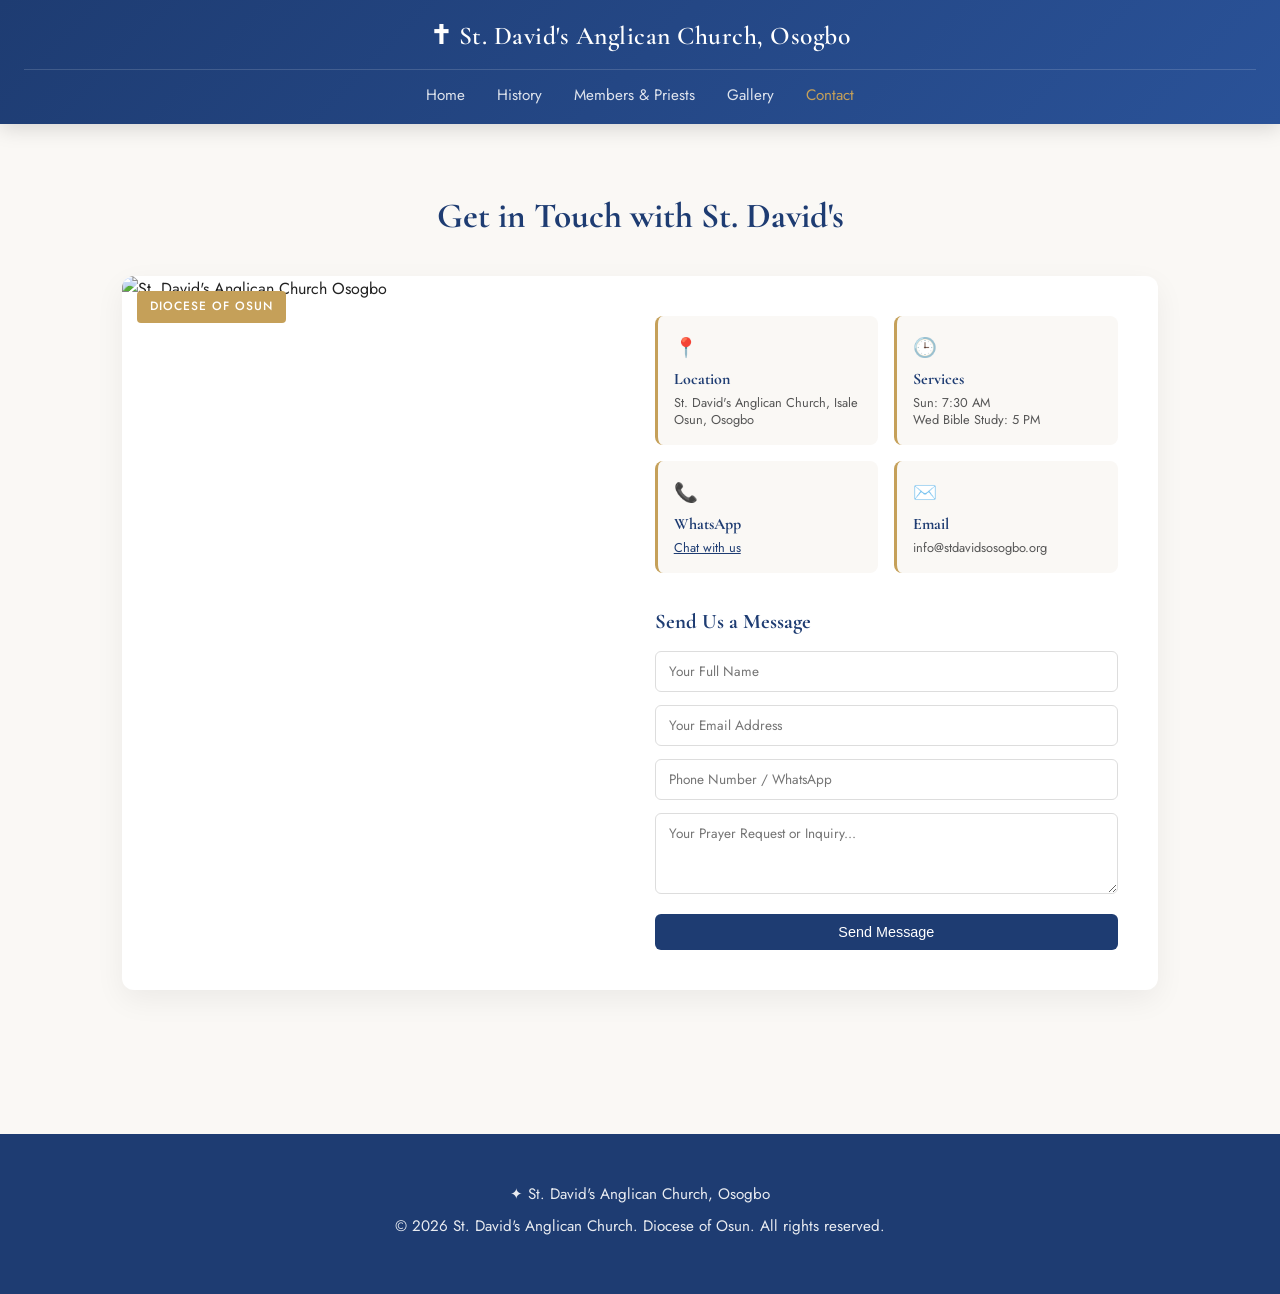
==== commit 7d386d41: "Update navigation to a stacked layout with full site name at top and links below." ====
--- a/contact.html
+++ b/contact.html
@@ -33,9 +33,11 @@
 </head>
 <body>
 
-<nav class="navbar">
-  <div class="nav-container">
-    <div class="logo"><a href="index.html" style="color:white; text-decoration:none;">✝ St. David's Osogbo</a></div>
+<nav class="navbar stacked-navbar">
+  <div class="top-bar">
+    <div class="logo"><a href="index.html">✝ St. David's Anglican Church, Osogbo</a></div>
+  </div>
+  <div class="bottom-bar">
     <ul class="nav-links">
       <li><a href="index.html">Home</a></li>
       <li><a href="history.html">History</a></li>
@@ -81,7 +83,7 @@
 
         <div class="contact-form-wrapper">
           <h3>Send Us a Message</h3>
-          <form class="contact-form" onsubmit="event.preventDefault(); alert('Thank you! Your message has been sent.');">
+          <form id="contactForm" class="contact-form" onsubmit="event.preventDefault(); alert('Thank you! Your message has been sent.');">
             <div class="form-group">
               <input type="text" placeholder="Your Full Name" required>
             </div>
@@ -109,5 +111,6 @@
   </div>
 </footer>
 
+<script src="script.js"></script>
 </body>
 </html>
--- a/styles.css
+++ b/styles.css
@@ -249,3 +249,30 @@
     font-size: 0.85rem;
   }
 }
+
+/* Stacked Navbar Styles */
+.stacked-navbar { display: flex; flex-direction: column; align-items: center; padding: 1rem 1.5rem; gap: 0.75rem; text-align: center; }
+.stacked-navbar .top-bar { width: 100%; display: flex; justify-content: center; align-items: center; border-bottom: 1px solid rgba(255, 255, 255, 0.15); padding-bottom: 0.75rem; }
+.stacked-navbar .top-bar .logo { font-size: 1.6rem; font-weight: 600; letter-spacing: 0.5px; }
+.stacked-navbar .bottom-bar { width: 100%; display: flex; justify-content: center; }
+.stacked-navbar .nav-links { display: flex; list-style: none; gap: 2rem; flex-wrap: wrap; justify-content: center; }
+@media(max-width: 768px) {
+  .stacked-navbar .top-bar .logo { font-size: 1.25rem; }
+  .stacked-navbar .nav-links { gap: 1rem; font-size: 0.9rem; }
+}
+
+/* Stacked Navbar Styles */
+
+/* Stacked Navbar Styles */
+.stacked-navbar { display: flex; flex-direction: column; align-items: center; padding: 1rem 1.5rem; gap: 0.75rem; text-align: center; }
+.stacked-navbar .top-bar { width: 100
+/* Stacked Navbar Styles */
+.stacked-navbar { display: flex; flex-direction: column; align-items: center; padding: 1rem 1.5rem; gap: 0.75rem; text-align: center; }
+.stacked-navbar .top-bar { width: 100%; display: flex; justify-content: center; align-items: center; border-bottom: 1px solid rgba(255, 255, 255, 0.15); padding-bottom: 0.75rem; }
+.stacked-navbar .top-bar .logo { font-size: 1.6rem; font-weight: 600; letter-spacing: 0.5px; }
+.stacked-navbar .bottom-bar { width: 100%; display: flex; justify-content: center; }
+.stacked-navbar .nav-links { display: flex; list-style: none; gap: 2rem; flex-wrap: wrap; justify-content: center; }
+@media(max-width: 768px) {
+  .stacked-navbar .top-bar .logo { font-size: 1.25rem; }
+  .stacked-navbar .nav-links { gap: 1rem; font-size: 0.9rem; }
+}
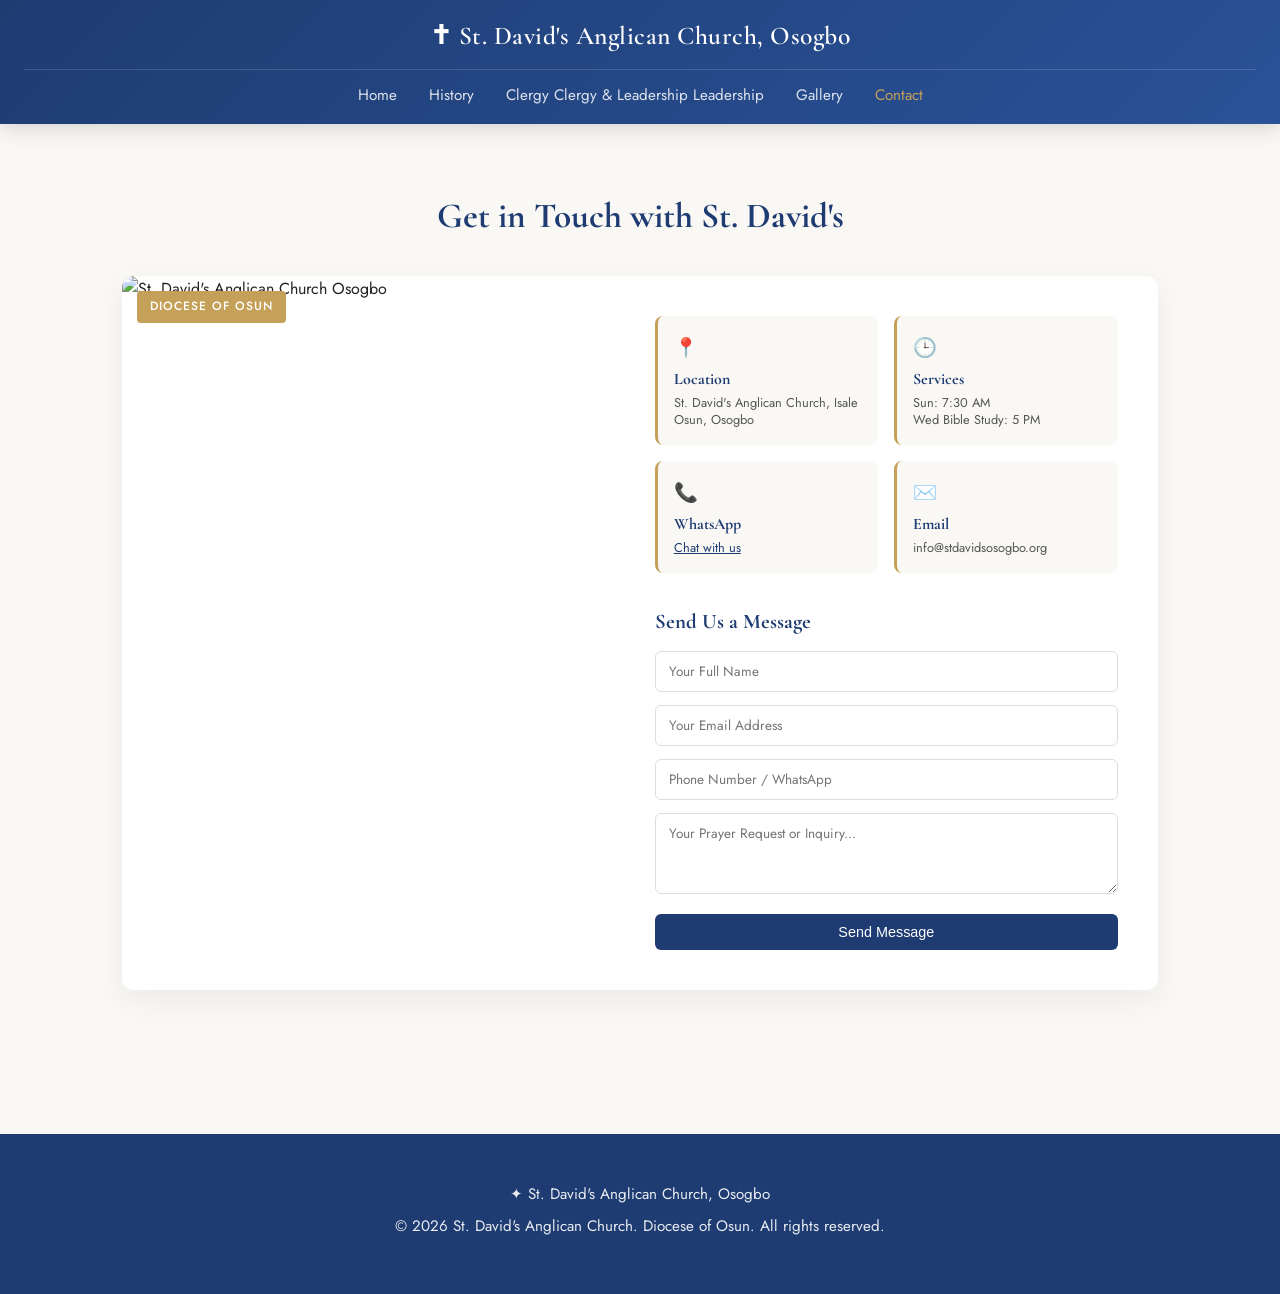
==== commit 4bf17d71: "Rename Members & Priests to Clergy & Leadership across all pages, title, and headings" ====
--- a/contact.html
+++ b/contact.html
@@ -41,7 +41,7 @@
     <ul class="nav-links">
       <li><a href="index.html">Home</a></li>
       <li><a href="history.html">History</a></li>
-      <li><a href="members.html">Members & Priests</a></li>
+      <li><a href="members.html">Clergy Clergy & Leadership Leadership</a></li>
       <li><a href="gallery.html">Gallery</a></li>
       <li><a href="contact.html" class="active">Contact</a></li>
     </ul>
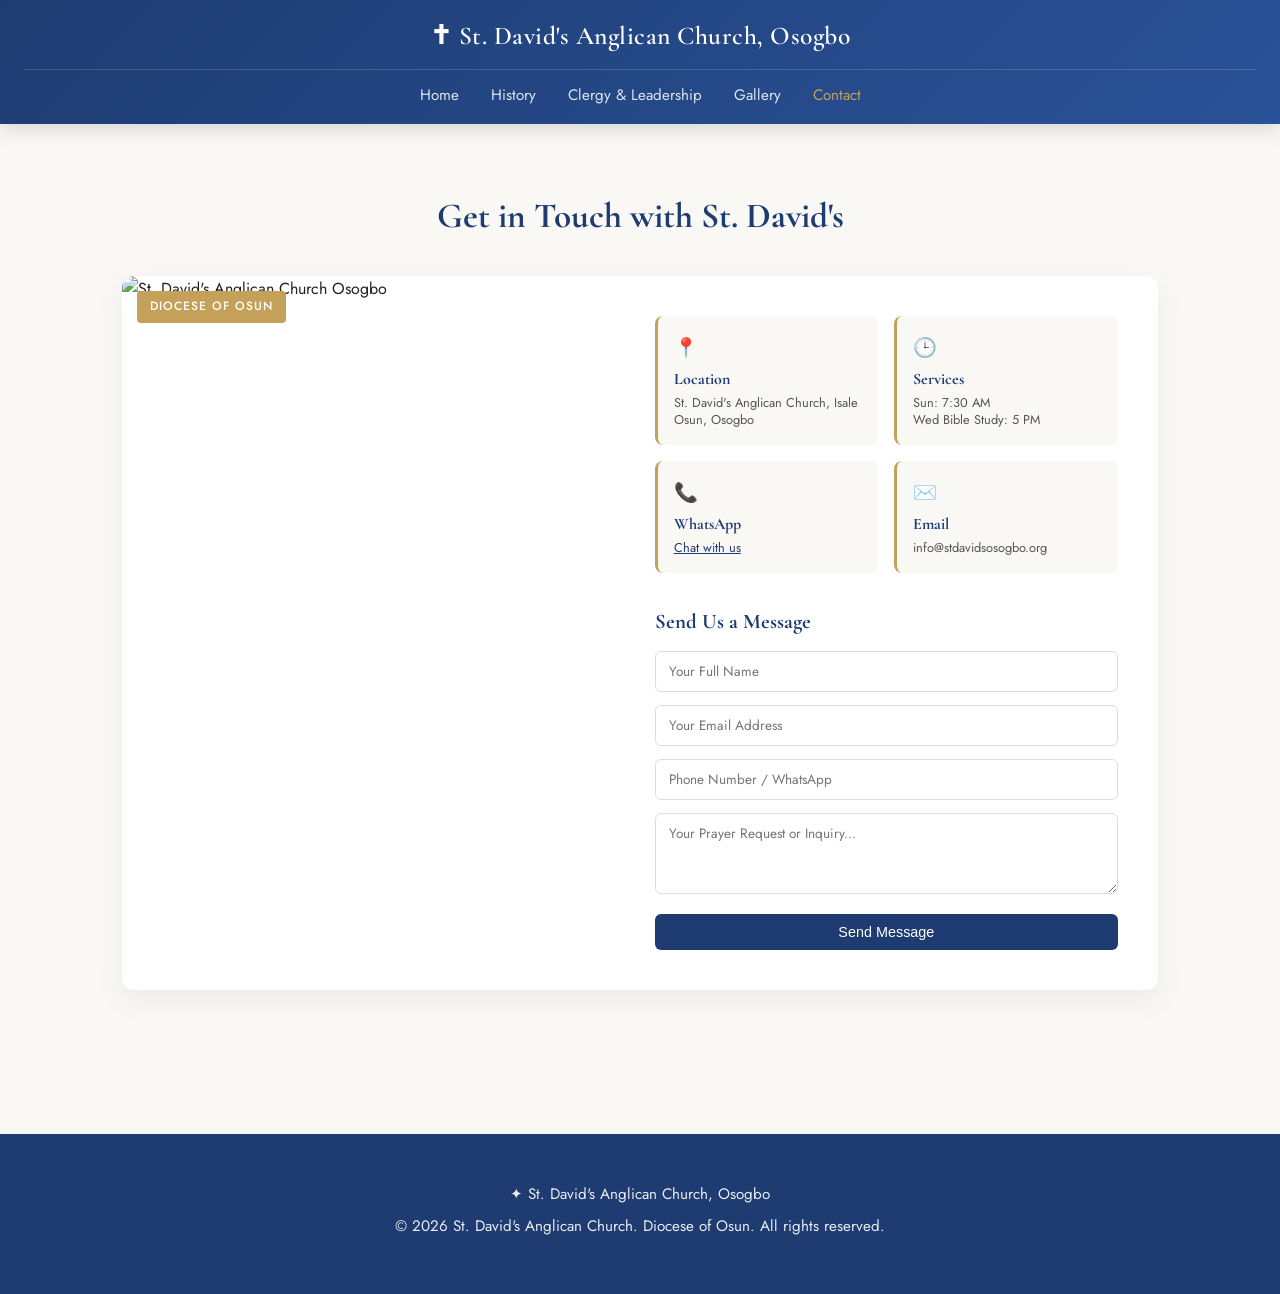
==== commit 53429699: "Fix duplicated Clergy & Leadership navbar and header text" ====
--- a/contact.html
+++ b/contact.html
@@ -41,7 +41,7 @@
     <ul class="nav-links">
       <li><a href="index.html">Home</a></li>
       <li><a href="history.html">History</a></li>
-      <li><a href="members.html">Clergy Clergy & Leadership Leadership</a></li>
+      <li><a href="members.html">Clergy & Leadership</a></li>
       <li><a href="gallery.html">Gallery</a></li>
       <li><a href="contact.html" class="active">Contact</a></li>
     </ul>
